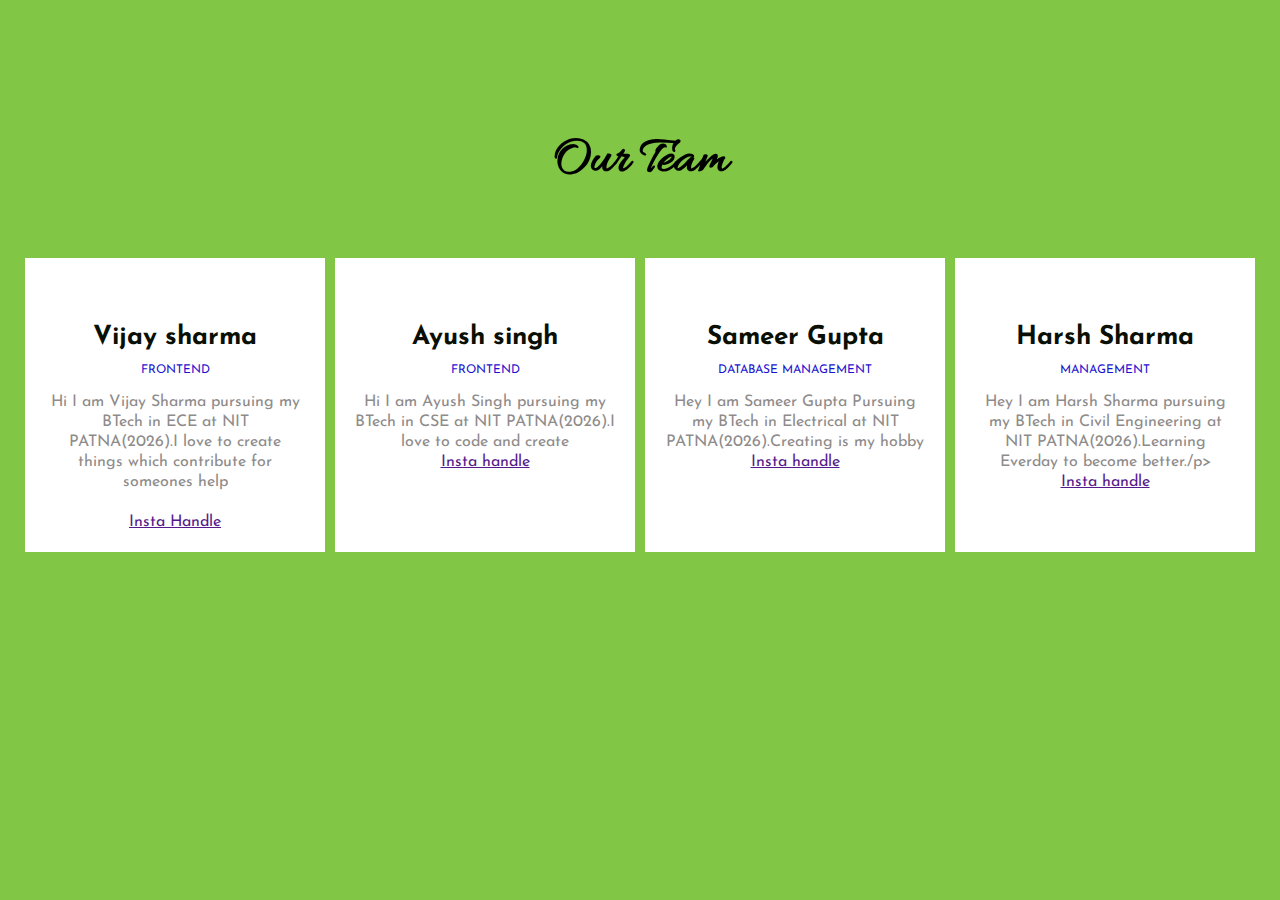
==== aboutus.html @ ec7b0e2d "Add files via upload" ====
<!DOCTYPE html>
<html lang="en">
<head>
    <meta charset="UTF-8">
    <meta http-equiv="X-UA-Compatible" content="IE=edge">
    <meta name="viewport" content="width=device-width, initial-scale=1.0">
    <title>About us</title>
    <link rel="stylesheet" href="aboutus.css">
</head>
<body>
  <div class="about">
    <h1>Our Team</h1>
    <div class="team">
        <div class="team_members">
            <h3>Vijay sharma</h3>
            <p class="role">
                Frontend
            </p>
            <p>Hi I am Vijay Sharma pursuing my BTech in ECE at NIT PATNA(2026).I love to create things which contribute for someones help</p><br>
            <a href="">Insta Handle</a>
        </div>
        <div class="team_members">
            <h3>Ayush singh</h3>
            <p class="role">
                Frontend
            </p>
            <p>Hi I am Ayush Singh pursuing my BTech in CSE at NIT PATNA(2026).I love to code and create</p>
            <a href="">Insta handle</a>
        </div>
        <div class="team_members">
            <h3>Sameer Gupta</h3>
            <p class="role">
                Database Management
            </p>
            <p>Hey I am Sameer Gupta Pursuing my BTech in Electrical at NIT PATNA(2026).Creating is my hobby</p>
            <a href="">Insta handle</a>
        </div>
        <div class="team_members">
            <h3>Harsh Sharma</h3>
            <p class="role">
                Management
            </p>
            <p>Hey I am Harsh Sharma pursuing my BTech in Civil Engineering at NIT PATNA(2026).Learning Everday to become better./p>
                
            </p>
            <a href="">Insta handle</a>
            
        </div>
    </div>
  </div>
</body>
</html>
---- aboutus.css ----
/* body{
    background-image: url(assets/christine-GhCXgwm91Ys-unsplash.jpg);
    background-repeat:no-repeat;
    background-size: cover;
} */
@import url('https://fonts.googleapis.com/css2?family=Allura&family=Josefin+Sans&display=swap');
*{
    margin: 0;
    padding: 0;
    box-sizing: border-box;
}
body{
    background: #81c644;
    font-family:'Josefin Sans', sans-serif;
}
.about{
    margin-top: 10%;

}
.about h1{
    font-family: 'Allura',cursive;
    font-size: 52px;
    margin-bottom: 60px;
    text-align: center;
}
.team{
    display: flex;
    text-align: center;
    width: auto;
    justify-content: center;
    flex-wrap: wrap;
}
.team .team_members{
    background-color: #fff;
    margin: 5px;
    margin-bottom: 50px;
    width: 300px;
    padding: 20px;
    line-height: 20px;
    color: #8e8b8b;
    position: relative;

}
.team .team_members h3{
    color:#090f03;
    font-size:  26px;
    margin-top: 50px;
}
.team .team_members p.role{
    color: #1e12cf;
    font-size: 12px;
    text-transform:uppercase ;
    margin:12px 0px;
}
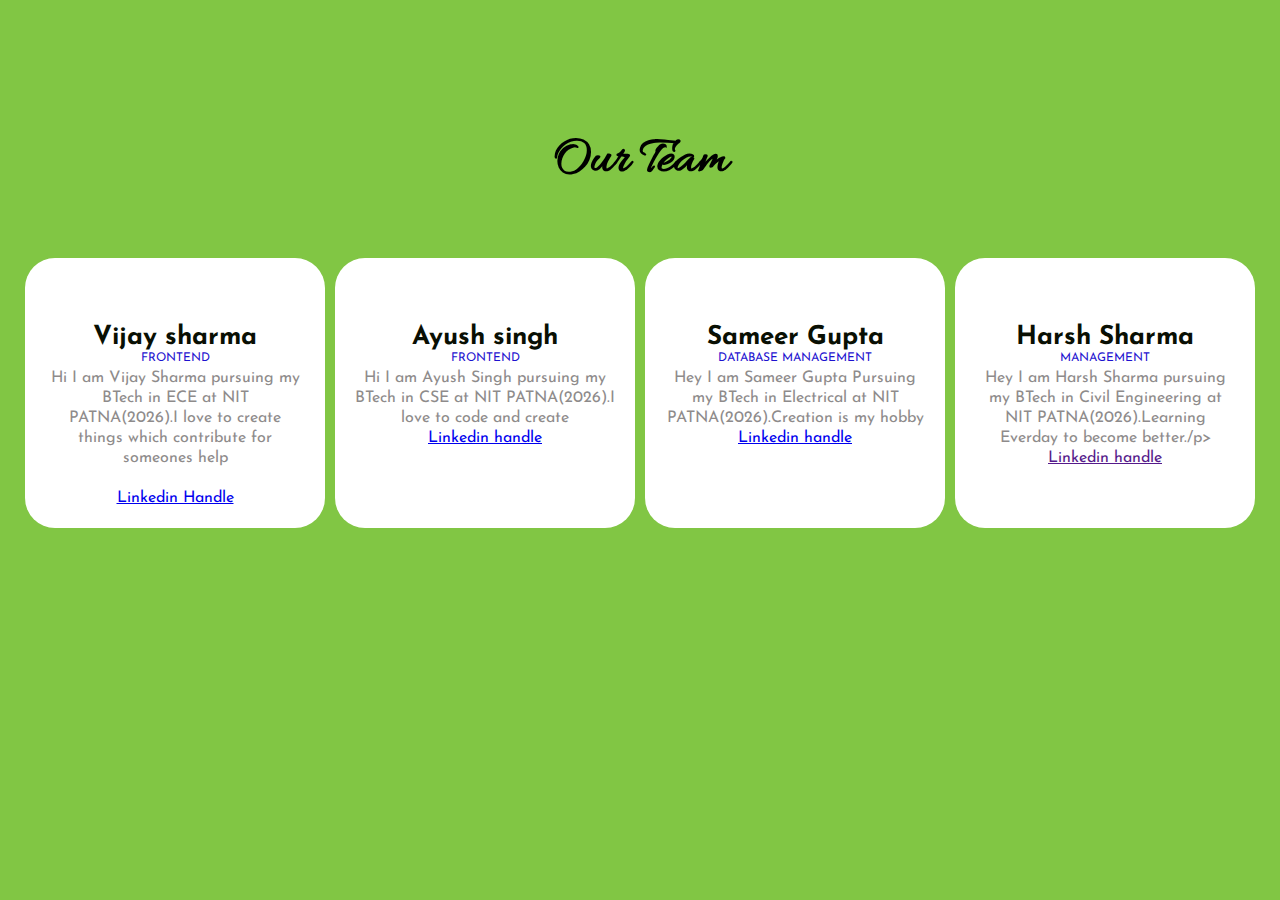
==== commit ec7f913e: "Update aboutus.html" ====
--- a/aboutus.html
+++ b/aboutus.html
@@ -17,7 +17,7 @@
                 Frontend
             </p>
             <p>Hi I am Vijay Sharma pursuing my BTech in ECE at NIT PATNA(2026).I love to create things which contribute for someones help</p><br>
-            <a href="">Insta Handle</a>
+            <a href="https://www.linkedin.com/in/vijay-sharma-23b32b250">Linkedin Handle</a>
         </div>
         <div class="team_members">
             <h3>Ayush singh</h3>
@@ -25,15 +25,15 @@
                 Frontend
             </p>
             <p>Hi I am Ayush Singh pursuing my BTech in CSE at NIT PATNA(2026).I love to code and create</p>
-            <a href="">Insta handle</a>
+            <a href="https://www.linkedin.com/in/ayush-singh-9253a1230">Linkedin handle</a>
         </div>
         <div class="team_members">
             <h3>Sameer Gupta</h3>
             <p class="role">
                 Database Management
             </p>
-            <p>Hey I am Sameer Gupta Pursuing my BTech in Electrical at NIT PATNA(2026).Creating is my hobby</p>
-            <a href="">Insta handle</a>
+            <p>Hey I am Sameer Gupta Pursuing my BTech in Electrical at NIT PATNA(2026).Creation is my hobby</p>
+            <a href="https://www.linkedin.com/in/sameer-gupta-18a366259">Linkedin handle</a>
         </div>
         <div class="team_members">
             <h3>Harsh Sharma</h3>
@@ -43,10 +43,10 @@
             <p>Hey I am Harsh Sharma pursuing my BTech in Civil Engineering at NIT PATNA(2026).Learning Everday to become better./p>
                 
             </p>
-            <a href="">Insta handle</a>
+            <a href="">Linkedin handle</a>
             
         </div>
     </div>
   </div>
 </body>
-</html>+</html>
--- a/aboutus.css
+++ b/aboutus.css
@@ -8,6 +8,7 @@
     margin: 0;
     padding: 0;
     box-sizing: border-box;
+    border-radius: 30px;
 }
 body{
     background: #81c644;
@@ -50,5 +51,5 @@
     color: #1e12cf;
     font-size: 12px;
     text-transform:uppercase ;
-    margin:12px 0px;
+    margin:12px 0px;
 }
